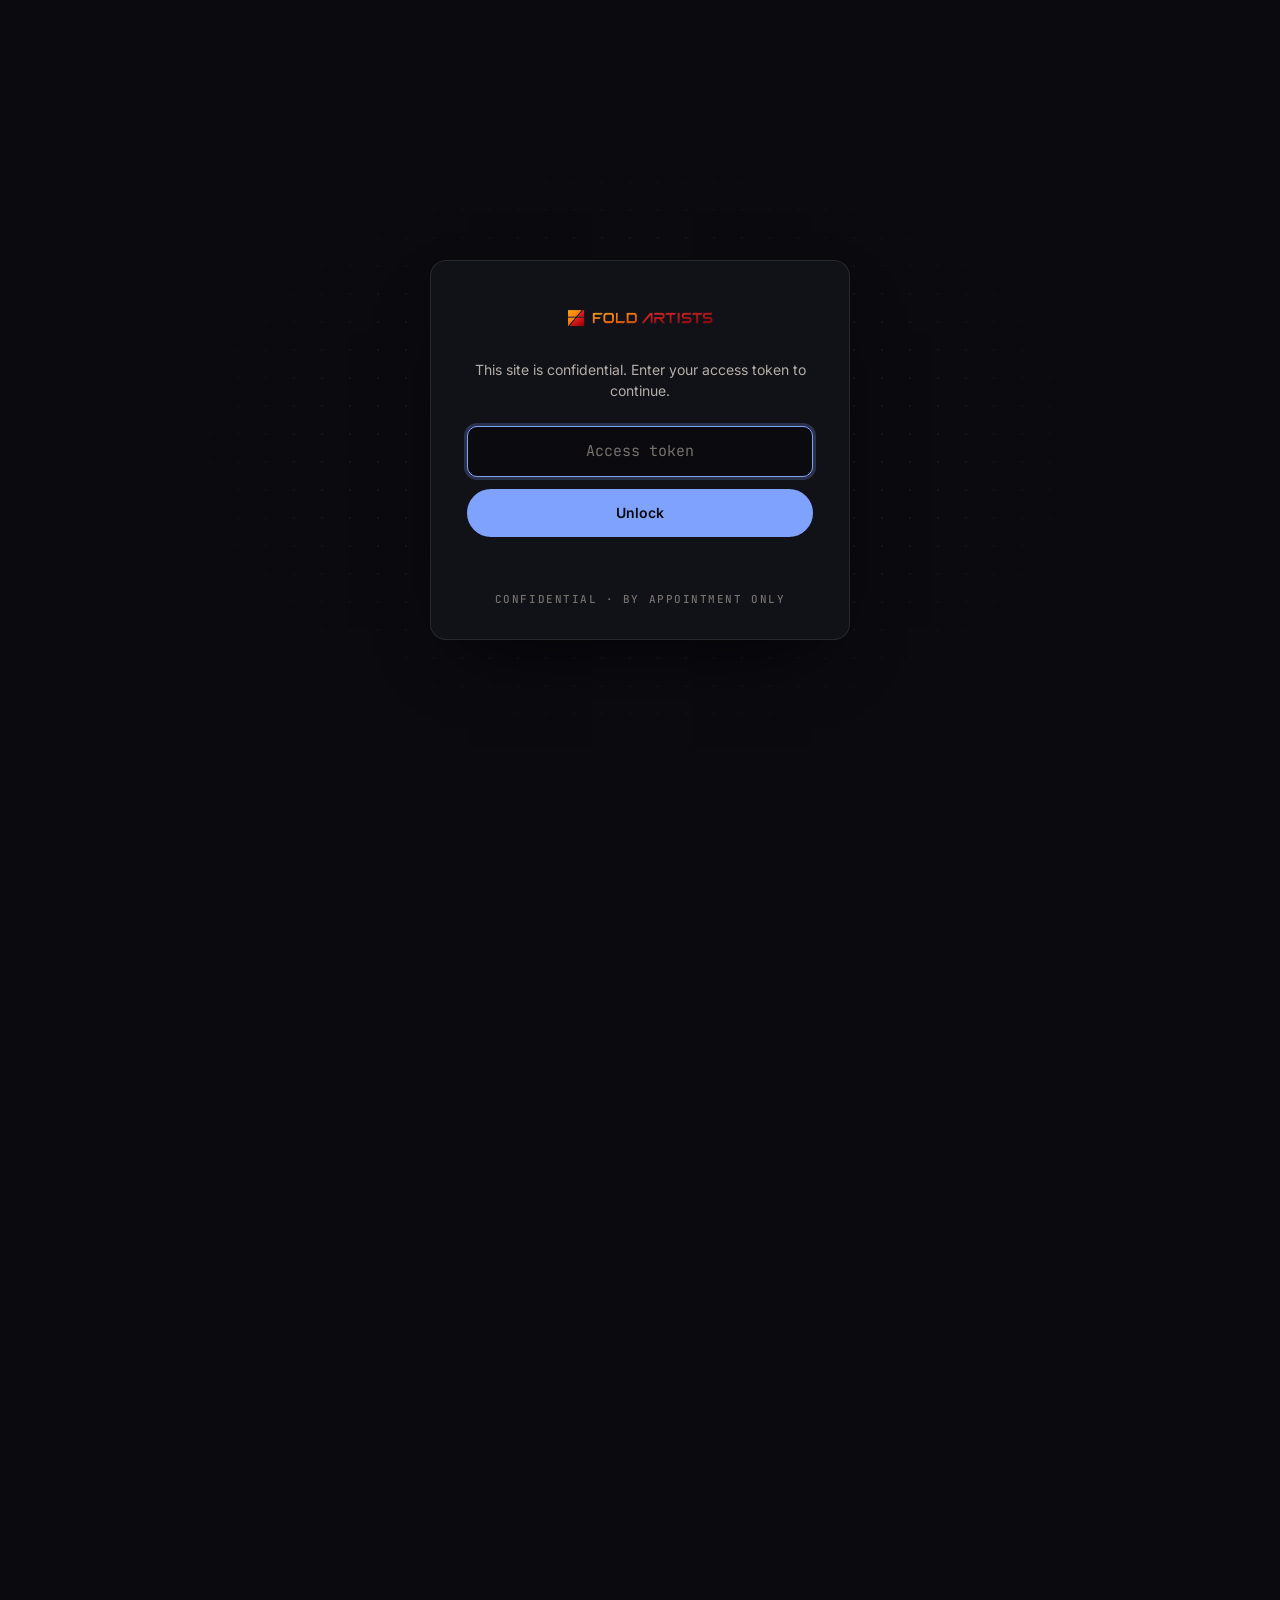
==== applications/index.html @ 5837f7d2 "Site overhaul: five-page site from Eric's Asana brief Home, LUMINA, Applications, People and Contact" ====
<!DOCTYPE html>
<html lang="en">
<head>
    <meta charset="UTF-8">
    <meta name="viewport" content="width=device-width, initial-scale=1.0">
    <title>Applications | AI Music Attribution for Licensing, Rights & Distribution | Fold Artists</title>
    <meta name="description" content="Where training-data influence measurement creates value: AI music licensing, rights management, responsible AI generation, distribution and royalty payments.">
    <meta name="robots" content="noindex, nofollow">
    <link rel="canonical" href="https://foldmgt.com/applications/">
    <meta property="og:type" content="website">
    <meta property="og:site_name" content="Fold Artists">
    <meta property="og:title" content="Applications | AI Music Attribution for Licensing, Rights & Distribution | Fold Artists">
    <meta property="og:description" content="Where training-data influence measurement creates value: AI music licensing, rights management, responsible AI generation, distribution and royalty payments.">
    <meta property="og:url" content="https://foldmgt.com/applications/">
    <meta name="theme-color" content="#0A0A0F">
    <link rel="icon" href="/assets/fold-artists-logo.png" type="image/png">
    <link rel="preconnect" href="https://fonts.googleapis.com">
    <link rel="preconnect" href="https://fonts.gstatic.com" crossorigin>
    <link href="https://fonts.googleapis.com/css2?family=Inter:wght@400;500;600;800&family=JetBrains+Mono:wght@400;500&display=swap" rel="stylesheet">
    <link rel="stylesheet" href="/styles.css">
    <link rel="stylesheet" href="/gate.css">
    <script src="/gate.js"></script>
</head>
<body>
<a class="skip-link" href="#main">Skip to content</a>
<header class="nav">
    <div class="container">
        <a class="nav-logo" href="/" aria-label="Fold Artists home"><img src="/assets/fold-artists-wordmark.png" alt="Fold Artists" width="1000" height="170"></a>
        <button class="nav-toggle" type="button" aria-expanded="false" aria-controls="nav-links" aria-label="Menu"><span></span></button>
        <nav id="nav-links" class="nav-links" aria-label="Primary">
            <a href="/">Home</a><a href="/lumina/">LUMINA™</a><a href="/applications/" aria-current="page">Applications</a><a href="/people/">People</a><a href="/contact/">Contact</a><a class="btn btn-sm" href="/contact/" data-cta="nav-briefing">Request a briefing <svg class="arrow" viewBox="0 0 14 14" aria-hidden="true"><path d="M1 7h11M8 3l4 4-4 4" fill="none" stroke="currentColor" stroke-width="1.6" stroke-linecap="round" stroke-linejoin="round"/></svg></a>
        </nav>
    </div>
</header>
<main id="main">

<section class="hero" aria-labelledby="apps-h1" style="min-height:82svh">
    <div class="ghost" aria-hidden="true">VALUE</div>
    <div class="container hero-grid">
        <p class="meta plane-front reveal">Applications</p>
        <h1 id="apps-h1" class="huge-1 lines plane-back"><span class="line">Where influence</span> <span class="line dim">becomes value.</span></h1>
        <div class="front-cluster plane-front">
            <div class="stack">
                <p class="body reveal d1">Influence measurements are designed to support the people and systems that license, manage, generate and distribute music, from the first licensing conversation to the royalty statement.</p>
                <div class="cta-row reveal d2">
                    <a class="btn" href="/contact/" data-cta="apps-hero-briefing">Request a private briefing <svg class="arrow" viewBox="0 0 14 14" aria-hidden="true"><path d="M1 7h11M8 3l4 4-4 4" fill="none" stroke="currentColor" stroke-width="1.6" stroke-linecap="round" stroke-linejoin="round"/></svg></a>
                    <a class="link-arrow" href="/lumina/" data-cta="apps-hero-lumina">How LUMINA™ works <svg class="arrow" viewBox="0 0 14 14" aria-hidden="true"><path d="M1 7h11M8 3l4 4-4 4" fill="none" stroke="currentColor" stroke-width="1.6" stroke-linecap="round" stroke-linejoin="round"/></svg></a>
                </div>
            </div>
        </div>
    </div>
</section>

<section class="section section-tight" aria-labelledby="apps-areas">
    <div class="container">
        <h2 id="apps-areas" class="sr-only">Application areas</h2>
        <div class="bento">
            <article class="panel wide reveal">
                <span class="index">01 &middot; Licensing</span>
                <h3 class="card-title">Evidence for licensing discussions</h3>
                <p>Provide evidence that can inform licensing discussions, reporting and the development of new royalty compensation arrangements. Commercial terms and royalty allocation rules remain matters for the parties involved.</p>
                <span class="huge-in-panel" aria-hidden="true">01</span>
            </article>
            <article class="panel tall reveal d1">
                <span class="index">02 &middot; Rights management</span>
                <h3 class="card-title">Visibility for repertoire</h3>
                <p>Gain new visibility into how repertoire contributes to generative AI music, across both publishing and master recording rights. Use influence measurements to inform the fair distribution of incoming royalties amongst upstream stakeholders.</p>
                <span class="huge-in-panel" aria-hidden="true">02</span>
            </article>
            <article class="panel reveal d1">
                <span class="index">03 &middot; AI generation</span>
                <h3 class="card-title">Responsible deployment</h3>
                <p>Measure the influence of training works on generated outputs, and build a stronger technical foundation for licensing relationships, rightsholder reporting and responsible commercial deployment.</p>
                <span class="huge-in-panel" aria-hidden="true">03</span>
            </article>
            <article class="panel reveal d2">
                <span class="index">04 &middot; Distribution &amp; payments</span>
                <h3 class="card-title">Connected to existing systems</h3>
                <p>Connect influence calculations with the infrastructure that already manages rights, metadata, distribution and payments.</p>
                <span class="huge-in-panel" aria-hidden="true">04</span>
            </article>
        </div>
    </div>
</section>

<section class="statement" aria-labelledby="apps-statement">
    <div class="container">
        <p class="meta reveal">The principle</p>
        <h2 id="apps-statement" class="huge-2 reveal">Licensing sets the terms. <span class="dim">Measurement informs how they are implemented.</span></h2>
    </div>
</section>

<section class="section alt" aria-labelledby="apps-who">
    <div class="container">
        <div class="section-head">
            <p class="meta reveal">Who we work with</p>
            <h2 id="apps-who" class="huge-2 reveal">One measurement, four conversations.</h2>
        </div>
        <div class="grid-2">
            <article class="panel reveal"><span class="index">AI platform operators</span><h3 class="card-title">Licensees</h3><p>A technical basis for licensing relationships and rightsholder reporting.</p></article>
            <article class="panel reveal d1"><span class="index">Labels &amp; publishers</span><h3 class="card-title">Rightsholders</h3><p>Insight into how catalogues contribute to generated music, to inform negotiations and royalty distribution.</p></article>
            <article class="panel reveal"><span class="index">Digital music distributors</span><h3 class="card-title">Distribution</h3><p>Attribution data that can flow into the systems that already move metadata and payments.</p></article>
            <article class="panel reveal d1"><span class="index">Investors</span><h3 class="card-title">Investment</h3><p>Proprietary, patent-pending technology addressing a question at the centre of licensed AI music.</p></article>
        </div>
    </div>
</section>
<section class="section" aria-labelledby="cta-title">
    <div class="container">
        <div class="cta-panel reveal">
            <div class="cta-inner">
                <h2 id="cta-title" class="huge-2">Let's find the right application.</h2>
                <div class="text">
                    <p class="body">Tell us where you sit in the music or AI value chain and we will tailor a confidential briefing.</p>
                    <div class="cta-row"><a class="btn" href="/contact/" data-cta="apps-footer-briefing">Request a private briefing <svg class="arrow" viewBox="0 0 14 14" aria-hidden="true"><path d="M1 7h11M8 3l4 4-4 4" fill="none" stroke="currentColor" stroke-width="1.6" stroke-linecap="round" stroke-linejoin="round"/></svg></a></div>
                </div>
            </div>
        </div>
    </div>
</section>
</main>
<footer class="footer">
    <div class="container">
        <div class="footer-top">
            <a class="footer-logo" href="/" aria-label="Fold Artists home"><img src="/assets/fold-artists-wordmark.png" alt="Fold Artists" width="1000" height="170"></a>
            <nav class="footer-nav" aria-label="Footer">
                <a href="/">Home</a><a href="/lumina/">LUMINA™</a><a href="/applications/">Applications</a><a href="/people/">People</a><a href="/contact/">Contact</a>
            </nav>
        </div>
        <div class="footer-bottom">
            <span>&copy; <span id="year">2026</span> Fold Artists</span>
            <span>LUMINA™ is proprietary, patent-pending technology</span>
        </div>
    </div>
</footer>
<script src="/script.js" defer></script>
</body>
</html>
---- styles.css ----
/* Fold Artists — site styles. Spec: DESIGN.md (three planes · one signal colour · no middle sizes) */

:root {
  --bg: #0A0A0F;
  --surface: #111118;
  --surface-alt: #15151D;
  --surface-hover: #1A1A24;
  --line: rgba(242, 237, 228, 0.08);
  --line-strong: rgba(242, 237, 228, 0.18);

  --ink: #F2EDE4;
  --ink-2: #B4AFA6;
  --ink-3: #75716B;
  --ink-ghost: rgba(242, 237, 228, 0.055);
  --ink-rgb: 242, 237, 228;
  --bg-rgb: 10, 10, 15;

  --signal: #7FA2FF;
  --signal-hover: #A9C0FF;
  --signal-ink: #0A0A0F;
  --signal-rgb: 127, 162, 255;

  --error: #F08A7A;
  --success: #9BE3C3;

  --font: 'Inter', system-ui, -apple-system, 'Segoe UI', sans-serif;
  --mono: 'JetBrains Mono', ui-monospace, 'SFMono-Regular', monospace;

  --huge-1: clamp(2.9rem, 9vw, 9rem);
  --huge-2: clamp(2.4rem, 6vw, 5.5rem);
  --tiny: 0.9375rem;
  --micro: 0.6875rem;

  --container: 1240px;
  --gutter: clamp(16px, 4vw, 48px);
  --section: clamp(96px, 13vw, 176px);
  --radius: 16px;
  --ease: cubic-bezier(.2, .7, .2, 1);
  --lift: 0 30px 80px -40px rgba(0, 0, 0, .9);
}

*, *::before, *::after { box-sizing: border-box; }
html { -webkit-text-size-adjust: 100%; scroll-behavior: smooth; }
body {
  margin: 0;
  background: var(--bg);
  color: var(--ink-2);
  font: 400 var(--tiny)/1.65 var(--font);
  -webkit-font-smoothing: antialiased;
  -moz-osx-font-smoothing: grayscale;
  overflow-x: hidden;
}
img, svg, canvas { display: block; max-width: 100%; }
h1, h2, h3, p, ul, ol, figure, dl, dd { margin: 0; }
ul, ol { padding: 0; list-style: none; }
button, input, select, textarea { font: inherit; color: inherit; }
::selection { background: rgba(var(--signal-rgb), .35); color: var(--ink); }

.skip-link {
  position: absolute; left: 12px; top: -60px; z-index: 200;
  background: var(--signal); color: var(--signal-ink);
  padding: 10px 16px; border-radius: 8px; font-weight: 600; text-decoration: none;
}
.skip-link:focus { top: 12px; }
.sr-only { position: absolute; width: 1px; height: 1px; padding: 0; margin: -1px; overflow: hidden; clip: rect(0 0 0 0); white-space: nowrap; border: 0; }

.container { width: 100%; max-width: var(--container); margin: 0 auto; padding: 0 var(--gutter); }

/* ---------- Type: huge + tiny, nothing in between ---------- */
.huge-1, .huge-2 {
  color: var(--ink);
  font-weight: 800;
  text-wrap: balance;
  overflow-wrap: break-word;
}
.huge-1 { font-size: var(--huge-1); line-height: .92; letter-spacing: -0.055em; }
.huge-2 { font-size: var(--huge-2); line-height: .95; letter-spacing: -0.045em; }
.huge-1 .dim, .huge-2 .dim { color: var(--ink-3); }

.meta {
  display: inline-flex; align-items: center; gap: 10px;
  font: 500 var(--micro)/1.4 var(--mono);
  letter-spacing: .14em; text-transform: uppercase;
  color: var(--ink-3);
}
.meta::before { content: ""; width: 20px; height: 1px; background: var(--line-strong); }
.meta.no-rule::before { display: none; }

.body { max-width: 34rem; color: var(--ink-2); }
.body + .body { margin-top: 1em; }
.body strong { color: var(--ink); font-weight: 600; }
.card-title { color: var(--ink); font-size: var(--tiny); font-weight: 600; line-height: 1.4; letter-spacing: -0.005em; }

/* ---------- Signal: only for clickable things ---------- */
a { color: var(--signal); text-decoration: underline; text-decoration-thickness: 1px; text-underline-offset: 3px; transition: color .2s; }
a:hover { color: var(--signal-hover); }
:focus-visible { outline: 2px solid var(--signal); outline-offset: 3px; border-radius: 4px; }

.btn {
  display: inline-flex; align-items: center; gap: 10px;
  min-height: 48px; padding: 0 22px;
  border-radius: 999px; border: 0;
  background: var(--signal); color: var(--signal-ink);
  font: 600 0.8125rem/1 var(--font); letter-spacing: .01em;
  text-decoration: none; cursor: pointer;
  transition: background .25s var(--ease);
}
.btn:hover { background: var(--signal-hover); color: var(--signal-ink); }
.btn:active { background: var(--signal); }
.btn[disabled], .btn[aria-disabled="true"] { opacity: .4; pointer-events: none; }
.btn .arrow, .link-arrow .arrow { width: 14px; height: 14px; transition: transform .25s var(--ease); flex: none; }
.btn:hover .arrow, .link-arrow:hover .arrow { transform: translateX(3px); }
.btn-sm { min-height: 40px; padding: 0 16px; font-size: 0.75rem; }

.link-arrow {
  display: inline-flex; align-items: center; gap: 8px; min-height: 44px;
  font-weight: 600; font-size: 0.8125rem; text-decoration: none; letter-spacing: .01em;
}
.link-arrow:hover { text-decoration: underline; }

.cta-row { display: flex; flex-wrap: wrap; align-items: center; gap: 12px 28px; }

.badges { display: flex; flex-wrap: wrap; gap: 8px; }
.badge {
  font: 500 var(--micro)/1 var(--mono); letter-spacing: .08em; text-transform: uppercase;
  color: var(--ink-2); padding: 8px 12px; border-radius: 999px; border: 1px solid var(--line-strong);
  background: rgba(var(--bg-rgb), .6);
}

/* ---------- Nav ---------- */
.nav {
  position: fixed; inset: 0 0 auto 0; z-index: 100; height: 64px;
  transition: background .3s, border-color .3s, backdrop-filter .3s;
  border-bottom: 1px solid transparent;
}
.nav.scrolled { background: rgba(var(--bg-rgb), .85); backdrop-filter: blur(12px); -webkit-backdrop-filter: blur(12px); border-bottom-color: var(--line); }
.nav .container { height: 100%; display: flex; align-items: center; justify-content: space-between; gap: 24px; }
.nav-logo { display: flex; align-items: center; min-height: 44px; }
.nav-logo img { height: 22px; width: auto; }
.nav-links { display: flex; align-items: center; gap: 28px; }
.nav-links a:not(.btn) {
  position: relative; color: var(--ink-2); text-decoration: none;
  font-size: 0.8125rem; font-weight: 500; letter-spacing: .01em; padding: 12px 0;
}
.nav-links a:not(.btn):hover { color: var(--ink); }
.nav-links a[aria-current="page"] { color: var(--ink); }
.nav-links a[aria-current="page"]::after {
  content: ""; position: absolute; left: 50%; bottom: 2px; width: 5px; height: 5px; margin-left: -2.5px;
  border-radius: 50%; background: var(--signal);
}
.nav-toggle {
  display: none; width: 44px; height: 44px; border: 0; background: none; cursor: pointer;
  align-items: center; justify-content: center; color: var(--ink);
}
.nav-toggle span, .nav-toggle span::before, .nav-toggle span::after {
  display: block; width: 20px; height: 1.5px; background: currentColor; position: relative; transition: transform .3s var(--ease), opacity .2s;
}
.nav-toggle span::before, .nav-toggle span::after { content: ""; position: absolute; left: 0; }
.nav-toggle span::before { top: -6px; }
.nav-toggle span::after { top: 6px; }
.nav-open .nav-toggle span { background: transparent; }
.nav-open .nav-toggle span::before { transform: translateY(6px) rotate(45deg); }
.nav-open .nav-toggle span::after { transform: translateY(-6px) rotate(-45deg); }

@media (max-width: 860px) {
  .nav-toggle { display: inline-flex; }
  .nav-links {
    position: fixed; inset: 64px 0 0 0; z-index: 99;
    flex-direction: column; align-items: flex-start; justify-content: flex-start; gap: 0;
    padding: 24px var(--gutter) 40px; background: var(--bg); box-shadow: var(--lift);
    opacity: 0; visibility: hidden; transform: translateY(-8px);
    transition: opacity .3s var(--ease), transform .3s var(--ease), visibility .3s;
  }
  .nav-open .nav-links { opacity: 1; visibility: visible; transform: none; }
  .nav-open .nav { background: var(--bg); }
  .nav-links a:not(.btn) {
    font-size: clamp(2.2rem, 10vw, 3.2rem); font-weight: 800; letter-spacing: -0.045em; line-height: 1.1; padding: 6px 0;
  }
  .nav-links a[aria-current="page"]::after { left: auto; right: -14px; bottom: auto; top: 50%; margin: -2.5px 0 0; }
  .nav-links .btn { margin-top: 28px; }
}

/* ---------- Hero: three planes ---------- */
.hero {
  position: relative; isolation: isolate;
  min-height: 100svh; padding: 120px 0 64px;
  display: flex; align-items: flex-end; overflow: hidden;
}
.hero::before { /* dot grid paper texture */
  content: ""; position: absolute; inset: 0; z-index: -1;
  background-image: radial-gradient(rgba(var(--ink-rgb), .09) 1px, transparent 1.2px);
  background-size: 28px 28px;
  -webkit-mask-image: radial-gradient(ellipse 80% 70% at 60% 45%, #000 20%, transparent 75%);
          mask-image: radial-gradient(ellipse 80% 70% at 60% 45%, #000 20%, transparent 75%);
}
.plane { position: relative; }
.plane-back { z-index: 0; }
.plane-mid { position: absolute; inset: 0; z-index: 1; pointer-events: none; }
.plane-front { z-index: 2; }

.plane-mid canvas, .plane-mid .field-fallback {
  position: absolute; inset: 0; width: 100%; height: 100%; mix-blend-mode: screen;
}
.plane-mid .field-fallback { opacity: .9; }
.js .plane-mid canvas + .field-fallback { display: none; }
.plane-mid canvas[hidden] + .field-fallback { display: block; }

.hero-grid { display: grid; gap: 40px; }
.hero h1 { position: relative; z-index: 0; max-width: 11ch; }
.hero .front-cluster {
  position: relative; z-index: 2;
  display: grid; grid-template-columns: minmax(0, 34rem) auto; align-items: end; justify-content: space-between; gap: 32px 48px;
}
.hero .front-cluster .body { color: var(--ink-2); }
.hero .front-cluster .stack { display: grid; gap: 16px; }
.hero .front-cluster .stack .cta-row { margin-top: 12px; }

/* ghost word (back plane on LUMINA) */
.ghost {
  position: absolute; left: 50%; top: 50%; transform: translate(-50%, -54%);
  z-index: 0; white-space: nowrap; pointer-events: none; user-select: none;
  font-weight: 800; letter-spacing: -0.06em; line-height: .8;
  font-size: clamp(6rem, 27vw, 26rem); color: var(--ink-ghost);
}
.ghost sup { font-size: .18em; vertical-align: top; letter-spacing: 0; position: relative; top: .5em; }

@media (max-width: 760px) {
  .hero { padding-top: 104px; align-items: flex-end; }
  .hero .front-cluster { grid-template-columns: 1fr; }
}

/* ---------- Sections ---------- */
.section { padding: var(--section) 0; position: relative; }
.section-tight { padding-top: 0; }
.section.alt { background: var(--surface-alt); }
.section-head { display: grid; gap: 28px; margin-bottom: clamp(48px, 7vw, 96px); }
.split { display: grid; grid-template-columns: minmax(0, 1.25fr) minmax(0, 1fr); gap: 48px clamp(48px, 8vw, 120px); align-items: end; }
.split .text { display: grid; gap: 20px; align-content: end; }
@media (max-width: 900px) { .split { grid-template-columns: 1fr; align-items: start; } }

/* Statement: the site-wide question, huge, bleeding */
.statement { padding: clamp(120px, 16vw, 220px) 0; position: relative; overflow: hidden; }
.statement .huge-2 { font-size: clamp(2.6rem, 7.4vw, 7.25rem); max-width: 15ch; }
.statement .meta { margin-bottom: 32px; }
.statement-foot { margin-top: 48px; display: flex; flex-wrap: wrap; justify-content: space-between; gap: 24px; align-items: end; }

/* ---------- Panels / bento ---------- */
.panel {
  position: relative; overflow: hidden; isolation: isolate;
  background: var(--surface); border: 1px solid var(--line); border-radius: var(--radius);
  padding: clamp(24px, 3vw, 36px);
  transition: border-color .3s var(--ease), background .3s var(--ease);
}
.panel::before {
  content: ""; position: absolute; inset: 0; z-index: -1; opacity: 0; transition: opacity .35s;
  background: radial-gradient(380px circle at var(--mx, 50%) var(--my, 50%), rgba(var(--ink-rgb), .05), transparent 60%);
}
.panel:hover { border-color: var(--line-strong); background: var(--surface-hover); }
.panel:hover::before { opacity: 1; }
.panel .index { font: 500 var(--micro)/1 var(--mono); letter-spacing: .14em; color: var(--ink-3); }
.panel .card-title { margin: 56px 0 12px; }
.panel p { color: var(--ink-2); }

.grid-3 { display: grid; grid-template-columns: repeat(3, minmax(0, 1fr)); gap: 16px; }
.grid-2 { display: grid; grid-template-columns: repeat(2, minmax(0, 1fr)); gap: 16px; }
.bento { display: grid; grid-template-columns: repeat(3, minmax(0, 1fr)); gap: 16px; }
.bento .wide { grid-column: span 2; }
.bento .tall { grid-row: span 2; }
.panel .huge-in-panel { /* a panel's "one huge thing" */
  font-weight: 800; letter-spacing: -0.05em; line-height: .9; color: var(--ink-ghost);
  font-size: clamp(4rem, 9vw, 8rem); position: absolute; right: -0.04em; bottom: -0.12em; z-index: -1; pointer-events: none;
}
@media (max-width: 960px) {
  .grid-3, .bento { grid-template-columns: 1fr 1fr; }
  .bento .wide { grid-column: span 2; }
}
@media (max-width: 760px) {
  .grid-3, .grid-2, .bento { grid-template-columns: 1fr; }
  .bento .wide { grid-column: auto; }
  .bento .tall { grid-row: auto; }
}

/* Contrast pair (resemblance vs influence) */
.contrast { display: grid; grid-template-columns: 1fr 1fr; border: 1px solid var(--line); border-radius: var(--radius); overflow: hidden; }
.contrast > div { padding: clamp(28px, 4vw, 48px); display: grid; gap: 14px; align-content: start; }
.contrast > div + div { border-left: 1px solid var(--line); background: var(--surface); }
.contrast .word { font-weight: 800; letter-spacing: -0.05em; line-height: .9; font-size: clamp(2.6rem, 5.5vw, 5rem); color: var(--ink); }
.contrast > div:first-child .word { color: var(--ink-3); }
@media (max-width: 760px) {
  .contrast { grid-template-columns: 1fr; }
  .contrast > div + div { border-left: 0; border-top: 1px solid var(--line); }
}

/* Visualization frame (LUMINA) */
.viz {
  position: relative; isolation: isolate; overflow: hidden;
  border: 1px solid var(--line); border-radius: var(--radius); background: var(--surface);
  aspect-ratio: 16 / 7; min-height: 320px;
}
.viz .plane-mid { position: absolute; inset: 0; }
.viz-labels {
  position: absolute; inset: auto 0 0 0; z-index: 2; display: flex; justify-content: space-between; gap: 16px;
  padding: 20px clamp(20px, 3vw, 32px);
  font: 500 var(--micro)/1.4 var(--mono); letter-spacing: .14em; text-transform: uppercase; color: var(--ink-3);
}
@media (max-width: 760px) { .viz { aspect-ratio: 4 / 5; } }

/* Final CTA panel with signal border beam (the one clickable panel) */
.cta-panel {
  position: relative; isolation: isolate; border-radius: calc(var(--radius) + 8px);
  padding: clamp(40px, 7vw, 96px); background: var(--surface); overflow: hidden;
}
.cta-panel::before { /* beam */
  content: ""; position: absolute; inset: 0; z-index: -2; border-radius: inherit; padding: 1px;
  background: conic-gradient(from var(--beam, 0deg), transparent 0 70%, rgba(var(--signal-rgb), .9) 82%, transparent 92%);
  -webkit-mask: linear-gradient(#000 0 0) content-box, linear-gradient(#000 0 0);
  -webkit-mask-composite: xor; mask-composite: exclude;
  animation: beam 7s linear infinite;
}
.cta-panel::after { content: ""; position: absolute; inset: 1px; z-index: -1; border-radius: inherit; background: var(--surface); box-shadow: inset 0 0 0 1px var(--line); }
@property --beam { syntax: '<angle>'; initial-value: 0deg; inherits: false; }
@keyframes beam { to { --beam: 360deg; } }
.cta-panel .huge-2 { max-width: 12ch; }
.cta-panel .cta-inner { display: grid; grid-template-columns: minmax(0, 1.3fr) minmax(0, 1fr); gap: 40px; align-items: end; }
.cta-panel .cta-inner .text { display: grid; gap: 24px; }
@media (max-width: 860px) { .cta-panel .cta-inner { grid-template-columns: 1fr; } }

/* ---------- People ---------- */
.people-group + .people-group { margin-top: clamp(80px, 10vw, 140px); }
.people-grid { display: grid; grid-template-columns: repeat(4, minmax(0, 1fr)); gap: 16px; }
@media (max-width: 1100px) { .people-grid { grid-template-columns: repeat(3, minmax(0, 1fr)); } }
@media (max-width: 860px) { .people-grid { grid-template-columns: repeat(2, minmax(0, 1fr)); } }
@media (max-width: 520px) { .people-grid { grid-template-columns: 1fr; } }
.person { padding: 0; display: flex; flex-direction: column; }
.person .portrait {
  position: relative; aspect-ratio: 1 / 1; background: var(--surface-alt); overflow: hidden; border-bottom: 1px solid var(--line);
}
.person .portrait img { width: 100%; height: 100%; object-fit: cover; filter: grayscale(1) contrast(1.05); transition: filter .5s var(--ease); }
.person:hover .portrait img, .person:focus-within .portrait img { filter: none; }
.person .monogram {
  position: absolute; inset: 0; display: flex; align-items: flex-end; justify-content: flex-start;
  padding: 0 0 0 14px; font-weight: 800; letter-spacing: -0.07em; line-height: .78;
  font-size: clamp(6rem, 13vw, 9.5rem); color: var(--ink-ghost); user-select: none;
}
.person .person-body { padding: 20px 22px 22px; display: grid; gap: 6px; flex: 1; align-content: start; }
.person .role { font: 500 var(--micro)/1.5 var(--mono); letter-spacing: .1em; text-transform: uppercase; color: var(--ink-3); }
.person .summary { color: var(--ink-2); font-size: 0.875rem; margin-top: 8px; }
.person details { margin-top: 10px; }
.person summary {
  cursor: pointer; list-style: none; color: var(--signal); font-weight: 600; font-size: 0.8125rem;
  min-height: 44px; display: inline-flex; align-items: center; gap: 8px;
}
.person summary::-webkit-details-marker { display: none; }
.person summary:hover { color: var(--signal-hover); }
.person summary .plus { width: 10px; height: 10px; position: relative; }
.person summary .plus::before, .person summary .plus::after { content: ""; position: absolute; inset: 4.25px 0; height: 1.5px; background: currentColor; transition: transform .25s var(--ease); }
.person summary .plus::after { transform: rotate(90deg); }
.person details[open] summary .plus::after { transform: rotate(0); }
.person details p { font-size: 0.875rem; color: var(--ink-2); margin-top: 10px; }

/* ---------- Contact form ---------- */
.form { display: grid; gap: 20px; }
.form .row { display: grid; grid-template-columns: 1fr 1fr; gap: 20px; }
@media (max-width: 640px) { .form .row { grid-template-columns: 1fr; } }
.field { display: grid; gap: 8px; }
.field label, .field legend { font: 500 var(--micro)/1.4 var(--mono); letter-spacing: .14em; text-transform: uppercase; color: var(--ink-3); padding: 0; }
.field input, .field textarea {
  width: 100%; min-height: 48px; padding: 12px 14px;
  background: var(--surface); color: var(--ink); border: 1px solid var(--line); border-radius: 10px;
  font-size: 0.9375rem; transition: border-color .2s, box-shadow .2s;
}
.field textarea { min-height: 140px; resize: vertical; line-height: 1.6; }
.field input::placeholder, .field textarea::placeholder { color: var(--ink-3); }
.field input:hover, .field textarea:hover { border-color: var(--line-strong); }
.field input:focus, .field textarea:focus { outline: none; border-color: var(--signal); box-shadow: 0 0 0 3px rgba(var(--signal-rgb), .22); }
.field[data-invalid] input, .field[data-invalid] textarea { border-color: var(--error); }
.field .err { color: var(--error); font-size: 0.8125rem; min-height: 0; }
fieldset.field { border: 0; margin: 0; padding: 0; min-width: 0; }
.chips { display: flex; flex-wrap: wrap; gap: 8px; margin-top: 2px; }
.chip { position: relative; }
.chip input { position: absolute; opacity: 0; inset: 0; margin: 0; cursor: pointer; }
.chip span {
  display: inline-flex; align-items: center; min-height: 44px; padding: 0 16px; border-radius: 999px;
  border: 1px solid var(--line-strong); color: var(--ink-2); font-size: 0.8125rem; font-weight: 500; cursor: pointer;
  transition: border-color .2s, color .2s, background .2s;
}
.chip input:hover + span { border-color: var(--signal); color: var(--ink); }
.chip input:checked + span { background: var(--signal); border-color: var(--signal); color: var(--signal-ink); }
.chip input:focus-visible + span { outline: 2px solid var(--signal); outline-offset: 3px; }
.form-note { font-size: 0.8125rem; color: var(--ink-3); }
.form-status { font-size: 0.875rem; color: var(--success); min-height: 1.4em; }

.contact-aside { display: grid; gap: 28px; align-content: start; }
.contact-aside dl { display: grid; gap: 18px; }
.contact-aside dt { font: 500 var(--micro)/1.4 var(--mono); letter-spacing: .14em; text-transform: uppercase; color: var(--ink-3); }
.contact-aside dd { color: var(--ink-2); margin-top: 4px; }

/* ---------- Footer ---------- */
.footer { border-top: 1px solid var(--line); padding: 64px 0 40px; }
.footer-top { display: flex; flex-wrap: wrap; justify-content: space-between; gap: 32px; align-items: flex-start; }
.footer-logo img { height: 20px; width: auto; }
.footer-nav { display: flex; flex-wrap: wrap; gap: 8px 28px; }
.footer-nav a { color: var(--ink-2); text-decoration: none; font-size: 0.8125rem; min-height: 44px; display: inline-flex; align-items: center; }
.footer-nav a:hover { color: var(--ink); text-decoration: underline; }
.footer-bottom { margin-top: 48px; display: flex; flex-wrap: wrap; justify-content: space-between; gap: 16px; font: 500 var(--micro)/1.6 var(--mono); letter-spacing: .1em; text-transform: uppercase; color: var(--ink-3); }

/* ---------- Motion ---------- */
.js .reveal { opacity: 0; transform: translateY(16px); transition: opacity .8s var(--ease), transform .8s var(--ease); }
.js .reveal.in { opacity: 1; transform: none; }
.js .reveal.d1 { transition-delay: .08s; }
.js .reveal.d2 { transition-delay: .16s; }
.js .reveal.d3 { transition-delay: .24s; }

.js .lines .line { display: block; clip-path: inset(0 0 105% 0); transform: translateY(.18em); }
.js .lines.in .line { animation: line-in .9s var(--ease) forwards; }
.js .lines.in .line:nth-child(2) { animation-delay: .09s; }
.js .lines.in .line:nth-child(3) { animation-delay: .18s; }
.js .lines.in .line:nth-child(4) { animation-delay: .27s; }
@keyframes line-in { to { clip-path: inset(-10% 0 -20% 0); transform: none; } }

@media (prefers-reduced-motion: reduce) {
  html { scroll-behavior: auto; }
  *, *::before, *::after { animation-duration: .001ms !important; animation-iteration-count: 1 !important; transition-duration: .001ms !important; }
  .js .reveal { opacity: 1; transform: none; }
  .js .lines .line { clip-path: none; transform: none; }
}

[data-cols] { align-items: start; }
@media (max-width: 860px) { [data-cols] { grid-template-columns: 1fr !important; } }
---- gate.css ----
/* Fold Artists access gate — matches site tokens in styles.css */
#fold-gate {
    position: fixed;
    inset: 0;
    z-index: 99999;
    background: #0A0A0F;
    display: flex;
    align-items: center;
    justify-content: center;
    padding: 20px;
    transition: opacity 0.5s ease, visibility 0.5s ease;
}
#fold-gate.unlocked { opacity: 0; visibility: hidden; pointer-events: none; }

#fold-gate-bg {
    position: absolute;
    inset: 0;
    pointer-events: none;
    background-image: radial-gradient(rgba(242, 237, 228, 0.09) 1px, transparent 1.2px);
    background-size: 28px 28px;
    -webkit-mask-image: radial-gradient(ellipse 60% 55% at 50% 50%, #000 10%, transparent 70%);
            mask-image: radial-gradient(ellipse 60% 55% at 50% 50%, #000 10%, transparent 70%);
}

#fold-gate-card {
    position: relative;
    max-width: 420px;
    width: 100%;
    background: #111118;
    border: 1px solid rgba(242, 237, 228, 0.1);
    border-radius: 16px;
    padding: 44px 36px 32px;
    box-shadow: 0 30px 80px -40px rgba(0, 0, 0, 0.9);
    text-align: center;
    font-family: 'Inter', system-ui, sans-serif;
}
#fold-gate-logo { width: auto; height: 26px; max-width: 220px; margin: 0 auto 28px; display: block; }
#fold-gate-sub { font-size: 0.875rem; color: #B4AFA6; margin: 0 0 24px; line-height: 1.55; }
#fold-gate-form { display: flex; flex-direction: column; gap: 12px; }

#fold-gate-input {
    width: 100%;
    min-height: 48px;
    padding: 12px 16px;
    font-size: 0.9375rem;
    font-family: 'JetBrains Mono', monospace;
    background: #0A0A0F;
    border: 1px solid rgba(242, 237, 228, 0.12);
    border-radius: 10px;
    color: #F2EDE4;
    outline: none;
    transition: border-color 0.2s, box-shadow 0.2s;
    text-align: center;
}
#fold-gate-input::placeholder { color: #75716B; }
#fold-gate-input:focus { border-color: #7FA2FF; box-shadow: 0 0 0 3px rgba(127, 162, 255, 0.22); }
#fold-gate-input.error { border-color: #F08A7A; box-shadow: 0 0 0 3px rgba(240, 138, 122, 0.18); animation: gate-shake 0.4s ease; }
@keyframes gate-shake { 0%, 100% { transform: translateX(0); } 25% { transform: translateX(-6px); } 75% { transform: translateX(6px); } }

#fold-gate-submit {
    width: 100%;
    min-height: 48px;
    padding: 12px 16px;
    font-size: 0.875rem;
    font-weight: 600;
    font-family: 'Inter', sans-serif;
    background: #7FA2FF;
    color: #0A0A0F;
    border: none;
    border-radius: 999px;
    cursor: pointer;
    transition: background 0.2s;
}
#fold-gate-submit:hover { background: #A9C0FF; }
#fold-gate-submit:focus-visible { outline: 2px solid #7FA2FF; outline-offset: 3px; }

#fold-gate-error { font-size: 0.8rem; color: #F08A7A; min-height: 1.2em; margin-top: 4px; font-weight: 500; }
#fold-gate-footer {
    margin-top: 24px;
    font: 500 0.6875rem/1.4 'JetBrains Mono', monospace;
    color: #75716B;
    text-transform: uppercase;
    letter-spacing: 0.14em;
}

body.fold-gated { overflow: hidden; }
body.fold-gated main, body.fold-gated .nav, body.fold-gated .footer { visibility: hidden; }
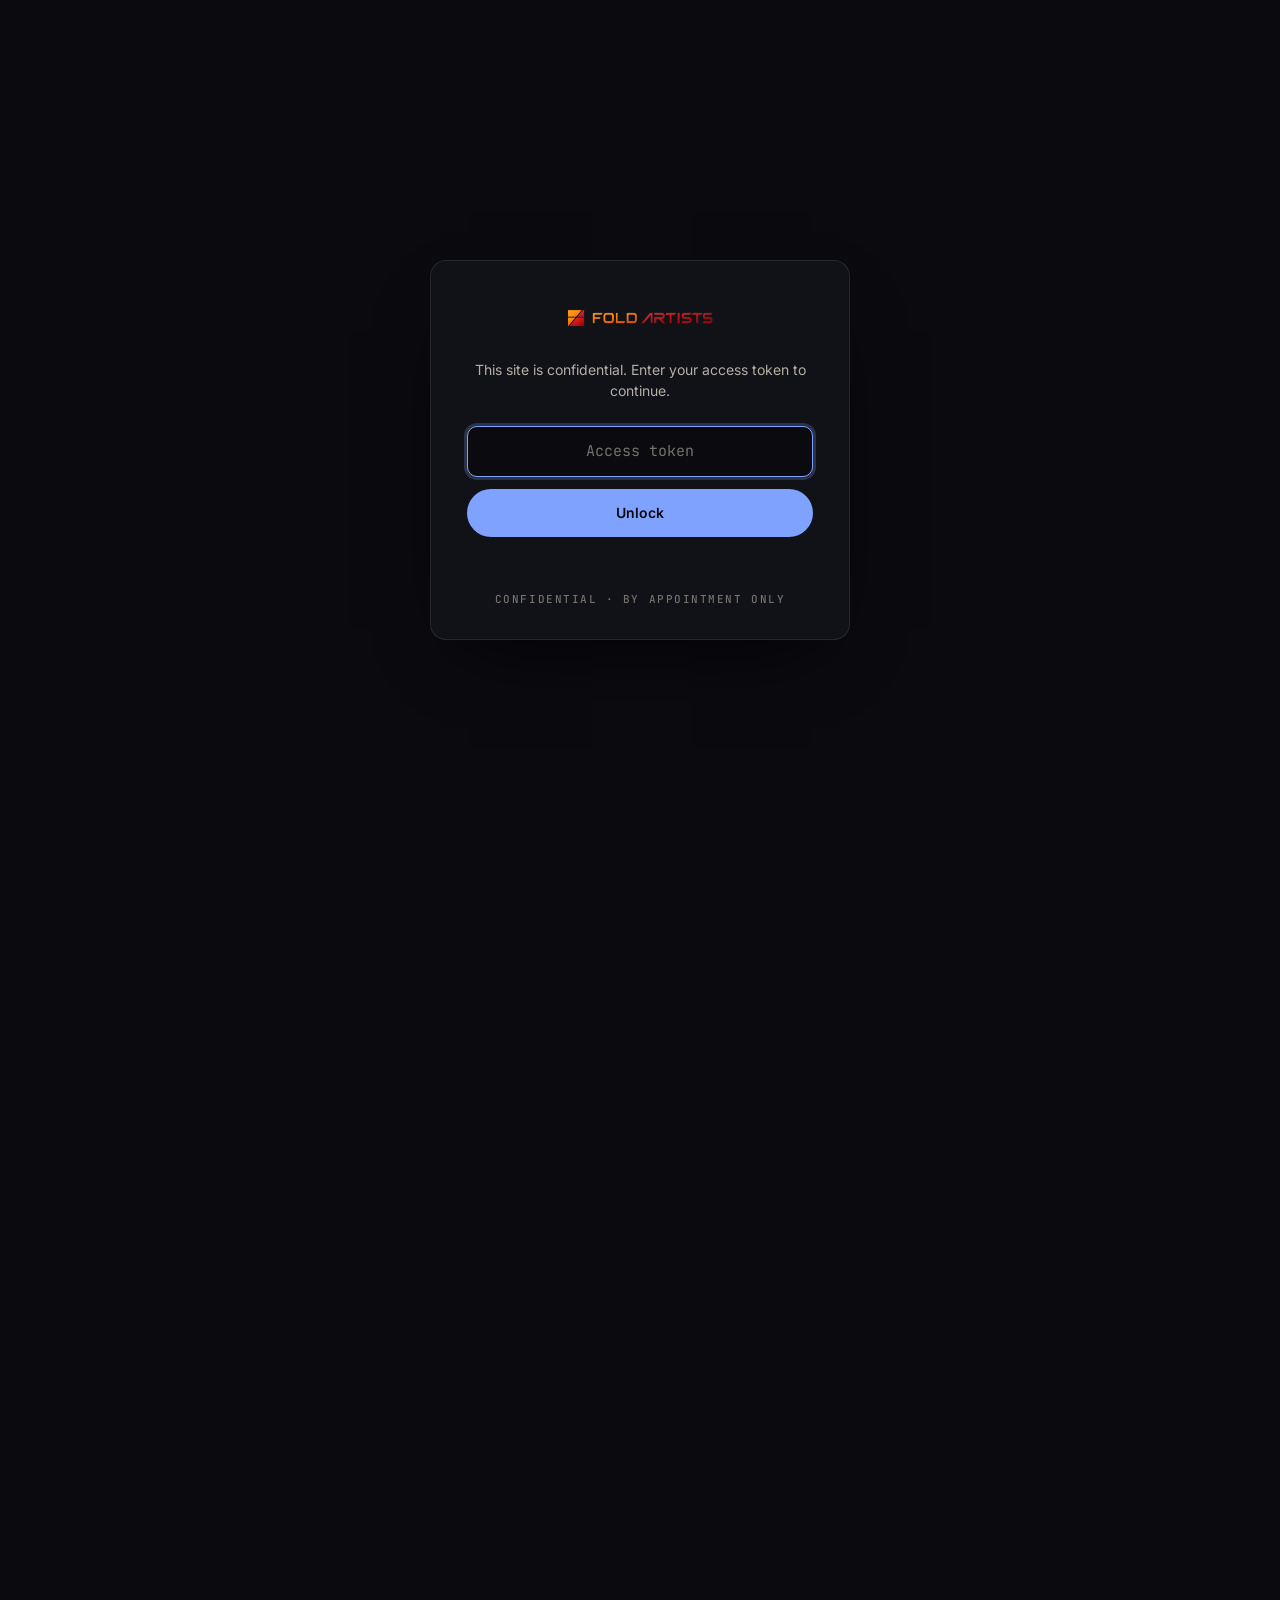
==== commit 7d2ef4e3: "antiwebslop pass: remove AI-template tells Ran cesaroeduardo/antiwebslop slop-lint (42 hits, 1 error" ====
--- a/applications/index.html
+++ b/applications/index.html
@@ -37,7 +37,6 @@
 <section class="hero" aria-labelledby="apps-h1" style="min-height:82svh">
     <div class="ghost" aria-hidden="true">VALUE</div>
     <div class="container hero-grid">
-        <p class="meta plane-front reveal">Applications</p>
         <h1 id="apps-h1" class="huge-1 lines plane-back"><span class="line">Where influence</span> <span class="line dim">becomes value.</span></h1>
         <div class="front-cluster plane-front">
             <div class="stack">
@@ -56,28 +55,20 @@
         <h2 id="apps-areas" class="sr-only">Application areas</h2>
         <div class="bento">
             <article class="panel wide reveal">
-                <span class="index">01 &middot; Licensing</span>
                 <h3 class="card-title">Evidence for licensing discussions</h3>
                 <p>Provide evidence that can inform licensing discussions, reporting and the development of new royalty compensation arrangements. Commercial terms and royalty allocation rules remain matters for the parties involved.</p>
-                <span class="huge-in-panel" aria-hidden="true">01</span>
             </article>
             <article class="panel tall reveal d1">
-                <span class="index">02 &middot; Rights management</span>
                 <h3 class="card-title">Visibility for repertoire</h3>
                 <p>Gain new visibility into how repertoire contributes to generative AI music, across both publishing and master recording rights. Use influence measurements to inform the fair distribution of incoming royalties amongst upstream stakeholders.</p>
-                <span class="huge-in-panel" aria-hidden="true">02</span>
             </article>
             <article class="panel reveal d1">
-                <span class="index">03 &middot; AI generation</span>
                 <h3 class="card-title">Responsible deployment</h3>
                 <p>Measure the influence of training works on generated outputs, and build a stronger technical foundation for licensing relationships, rightsholder reporting and responsible commercial deployment.</p>
-                <span class="huge-in-panel" aria-hidden="true">03</span>
             </article>
             <article class="panel reveal d2">
-                <span class="index">04 &middot; Distribution &amp; payments</span>
                 <h3 class="card-title">Connected to existing systems</h3>
                 <p>Connect influence calculations with the infrastructure that already manages rights, metadata, distribution and payments.</p>
-                <span class="huge-in-panel" aria-hidden="true">04</span>
             </article>
         </div>
     </div>
@@ -85,7 +76,6 @@
 
 <section class="statement" aria-labelledby="apps-statement">
     <div class="container">
-        <p class="meta reveal">The principle</p>
         <h2 id="apps-statement" class="huge-2 reveal">Licensing sets the terms. <span class="dim">Measurement informs how they are implemented.</span></h2>
     </div>
 </section>
@@ -93,14 +83,13 @@
 <section class="section alt" aria-labelledby="apps-who">
     <div class="container">
         <div class="section-head">
-            <p class="meta reveal">Who we work with</p>
-            <h2 id="apps-who" class="huge-2 reveal">One measurement, four conversations.</h2>
+            <h2 id="apps-who" class="huge-2 reveal">Who we work with.</h2>
         </div>
-        <div class="grid-2">
-            <article class="panel reveal"><span class="index">AI platform operators</span><h3 class="card-title">Licensees</h3><p>A technical basis for licensing relationships and rightsholder reporting.</p></article>
-            <article class="panel reveal d1"><span class="index">Labels &amp; publishers</span><h3 class="card-title">Rightsholders</h3><p>Insight into how catalogues contribute to generated music, to inform negotiations and royalty distribution.</p></article>
-            <article class="panel reveal"><span class="index">Digital music distributors</span><h3 class="card-title">Distribution</h3><p>Attribution data that can flow into the systems that already move metadata and payments.</p></article>
-            <article class="panel reveal d1"><span class="index">Investors</span><h3 class="card-title">Investment</h3><p>Proprietary, patent-pending technology addressing a question at the centre of licensed AI music.</p></article>
+        <div class="rows">
+            <article class="panel reveal"><h3 class="card-title">AI platform operators</h3><p>A technical basis for licensing relationships and rightsholder reporting.</p></article>
+            <article class="panel reveal d1"><h3 class="card-title">Labels &amp; publishers</h3><p>Insight into how catalogues contribute to generated music, to inform negotiations and royalty distribution.</p></article>
+            <article class="panel reveal"><h3 class="card-title">Digital music distributors</h3><p>Attribution data that can flow into the systems that already move metadata and payments.</p></article>
+            <article class="panel reveal d1"><h3 class="card-title">Investors</h3><p>Proprietary, patent-pending technology addressing a question at the centre of licensed AI music.</p></article>
         </div>
     </div>
 </section>
--- a/styles.css
+++ b/styles.css
@@ -26,8 +26,8 @@
   --font: 'Inter', system-ui, -apple-system, 'Segoe UI', sans-serif;
   --mono: 'JetBrains Mono', ui-monospace, 'SFMono-Regular', monospace;
 
-  --huge-1: clamp(2.9rem, 9vw, 9rem);
-  --huge-2: clamp(2.4rem, 6vw, 5.5rem);
+  --huge-1: clamp(2.75rem, 7vw, 6rem);
+  --huge-2: clamp(2.25rem, 4.8vw, 4.5rem);
   --tiny: 0.9375rem;
   --micro: 0.6875rem;
 
@@ -73,8 +73,10 @@
   text-wrap: balance;
   overflow-wrap: break-word;
 }
-.huge-1 { font-size: var(--huge-1); line-height: .92; letter-spacing: -0.055em; }
-.huge-2 { font-size: var(--huge-2); line-height: .95; letter-spacing: -0.045em; }
+.huge-1 { font-size: var(--huge-1); line-height: .95; letter-spacing: -0.04em; }
+.huge-2 { font-size: var(--huge-2); line-height: .98; letter-spacing: -0.035em; }
+.huge-1, .huge-2 { text-wrap: balance; }
+.body { text-wrap: pretty; }
 .huge-1 .dim, .huge-2 .dim { color: var(--ink-3); }
 
 .meta {
@@ -133,7 +135,7 @@
   transition: background .3s, border-color .3s, backdrop-filter .3s;
   border-bottom: 1px solid transparent;
 }
-.nav.scrolled { background: rgba(var(--bg-rgb), .85); backdrop-filter: blur(12px); -webkit-backdrop-filter: blur(12px); border-bottom-color: var(--line); }
+.nav.scrolled { background: var(--bg); border-bottom-color: var(--line); }
 .nav .container { height: 100%; display: flex; align-items: center; justify-content: space-between; gap: 24px; }
 .nav-logo { display: flex; align-items: center; min-height: 44px; }
 .nav-logo img { height: 22px; width: auto; }
@@ -174,7 +176,7 @@
   .nav-open .nav-links { opacity: 1; visibility: visible; transform: none; }
   .nav-open .nav { background: var(--bg); }
   .nav-links a:not(.btn) {
-    font-size: clamp(2.2rem, 10vw, 3.2rem); font-weight: 800; letter-spacing: -0.045em; line-height: 1.1; padding: 6px 0;
+    font-size: clamp(2.2rem, 10vw, 3.2rem); font-weight: 800; letter-spacing: -0.035em; line-height: 1.1; padding: 6px 0;
   }
   .nav-links a[aria-current="page"]::after { left: auto; right: -14px; bottom: auto; top: 50%; margin: -2.5px 0 0; }
   .nav-links .btn { margin-top: 28px; }
@@ -186,13 +188,6 @@
   min-height: 100svh; padding: 120px 0 64px;
   display: flex; align-items: flex-end; overflow: hidden;
 }
-.hero::before { /* dot grid paper texture */
-  content: ""; position: absolute; inset: 0; z-index: -1;
-  background-image: radial-gradient(rgba(var(--ink-rgb), .09) 1px, transparent 1.2px);
-  background-size: 28px 28px;
-  -webkit-mask-image: radial-gradient(ellipse 80% 70% at 60% 45%, #000 20%, transparent 75%);
-          mask-image: radial-gradient(ellipse 80% 70% at 60% 45%, #000 20%, transparent 75%);
-}
 .plane { position: relative; }
 .plane-back { z-index: 0; }
 .plane-mid { position: absolute; inset: 0; z-index: 1; pointer-events: none; }
@@ -206,7 +201,7 @@
 .plane-mid canvas[hidden] + .field-fallback { display: block; }
 
 .hero-grid { display: grid; gap: 40px; }
-.hero h1 { position: relative; z-index: 0; max-width: 11ch; }
+.hero h1 { position: relative; z-index: 0; max-width: 15ch; }
 .hero .front-cluster {
   position: relative; z-index: 2;
   display: grid; grid-template-columns: minmax(0, 34rem) auto; align-items: end; justify-content: space-between; gap: 32px 48px;
@@ -219,7 +214,7 @@
 .ghost {
   position: absolute; left: 50%; top: 50%; transform: translate(-50%, -54%);
   z-index: 0; white-space: nowrap; pointer-events: none; user-select: none;
-  font-weight: 800; letter-spacing: -0.06em; line-height: .8;
+  font-weight: 800; letter-spacing: -0.04em; line-height: .8;
   font-size: clamp(6rem, 27vw, 26rem); color: var(--ink-ghost);
 }
 .ghost sup { font-size: .18em; vertical-align: top; letter-spacing: 0; position: relative; top: .5em; }
@@ -240,7 +235,7 @@
 
 /* Statement: the site-wide question, huge, bleeding */
 .statement { padding: clamp(120px, 16vw, 220px) 0; position: relative; overflow: hidden; }
-.statement .huge-2 { font-size: clamp(2.6rem, 7.4vw, 7.25rem); max-width: 15ch; }
+.statement .huge-2 { font-size: clamp(2.5rem, 6vw, 5.75rem); max-width: 16ch; }
 .statement .meta { margin-bottom: 32px; }
 .statement-foot { margin-top: 48px; display: flex; flex-wrap: wrap; justify-content: space-between; gap: 24px; align-items: end; }
 
@@ -251,31 +246,21 @@
   padding: clamp(24px, 3vw, 36px);
   transition: border-color .3s var(--ease), background .3s var(--ease);
 }
-.panel::before {
-  content: ""; position: absolute; inset: 0; z-index: -1; opacity: 0; transition: opacity .35s;
-  background: radial-gradient(380px circle at var(--mx, 50%) var(--my, 50%), rgba(var(--ink-rgb), .05), transparent 60%);
-}
 .panel:hover { border-color: var(--line-strong); background: var(--surface-hover); }
-.panel:hover::before { opacity: 1; }
 .panel .index { font: 500 var(--micro)/1 var(--mono); letter-spacing: .14em; color: var(--ink-3); }
-.panel .card-title { margin: 56px 0 12px; }
+.panel .card-title { margin: 0 0 12px; }
 .panel p { color: var(--ink-2); }
 
-.grid-3 { display: grid; grid-template-columns: repeat(3, minmax(0, 1fr)); gap: 16px; }
-.grid-2 { display: grid; grid-template-columns: repeat(2, minmax(0, 1fr)); gap: 16px; }
+/* slop-lint-disable-next-line three-col-grid: uneven bento (one wide, one tall), not three equal cards */
 .bento { display: grid; grid-template-columns: repeat(3, minmax(0, 1fr)); gap: 16px; }
 .bento .wide { grid-column: span 2; }
 .bento .tall { grid-row: span 2; }
-.panel .huge-in-panel { /* a panel's "one huge thing" */
-  font-weight: 800; letter-spacing: -0.05em; line-height: .9; color: var(--ink-ghost);
-  font-size: clamp(4rem, 9vw, 8rem); position: absolute; right: -0.04em; bottom: -0.12em; z-index: -1; pointer-events: none;
-}
 @media (max-width: 960px) {
-  .grid-3, .bento { grid-template-columns: 1fr 1fr; }
+  .bento { grid-template-columns: 1fr 1fr; }
   .bento .wide { grid-column: span 2; }
 }
 @media (max-width: 760px) {
-  .grid-3, .grid-2, .bento { grid-template-columns: 1fr; }
+  .bento { grid-template-columns: 1fr; }
   .bento .wide { grid-column: auto; }
   .bento .tall { grid-row: auto; }
 }
@@ -284,7 +269,7 @@
 .contrast { display: grid; grid-template-columns: 1fr 1fr; border: 1px solid var(--line); border-radius: var(--radius); overflow: hidden; }
 .contrast > div { padding: clamp(28px, 4vw, 48px); display: grid; gap: 14px; align-content: start; }
 .contrast > div + div { border-left: 1px solid var(--line); background: var(--surface); }
-.contrast .word { font-weight: 800; letter-spacing: -0.05em; line-height: .9; font-size: clamp(2.6rem, 5.5vw, 5rem); color: var(--ink); }
+.contrast .word { font-weight: 800; letter-spacing: -0.035em; line-height: .9; font-size: clamp(2.6rem, 5.5vw, 5rem); color: var(--ink); }
 .contrast > div:first-child .word { color: var(--ink-3); }
 @media (max-width: 760px) {
   .contrast { grid-template-columns: 1fr; }
@@ -305,21 +290,12 @@
 }
 @media (max-width: 760px) { .viz { aspect-ratio: 4 / 5; } }
 
-/* Final CTA panel with signal border beam (the one clickable panel) */
+/* Final CTA panel */
 .cta-panel {
   position: relative; isolation: isolate; border-radius: calc(var(--radius) + 8px);
   padding: clamp(40px, 7vw, 96px); background: var(--surface); overflow: hidden;
 }
-.cta-panel::before { /* beam */
-  content: ""; position: absolute; inset: 0; z-index: -2; border-radius: inherit; padding: 1px;
-  background: conic-gradient(from var(--beam, 0deg), transparent 0 70%, rgba(var(--signal-rgb), .9) 82%, transparent 92%);
-  -webkit-mask: linear-gradient(#000 0 0) content-box, linear-gradient(#000 0 0);
-  -webkit-mask-composite: xor; mask-composite: exclude;
-  animation: beam 7s linear infinite;
-}
-.cta-panel::after { content: ""; position: absolute; inset: 1px; z-index: -1; border-radius: inherit; background: var(--surface); box-shadow: inset 0 0 0 1px var(--line); }
-@property --beam { syntax: '<angle>'; initial-value: 0deg; inherits: false; }
-@keyframes beam { to { --beam: 360deg; } }
+.cta-panel { border: 1px solid var(--line-strong); }
 .cta-panel .huge-2 { max-width: 12ch; }
 .cta-panel .cta-inner { display: grid; grid-template-columns: minmax(0, 1.3fr) minmax(0, 1fr); gap: 40px; align-items: end; }
 .cta-panel .cta-inner .text { display: grid; gap: 24px; }
@@ -328,6 +304,7 @@
 /* ---------- People ---------- */
 .people-group + .people-group { margin-top: clamp(80px, 10vw, 140px); }
 .people-grid { display: grid; grid-template-columns: repeat(4, minmax(0, 1fr)); gap: 16px; }
+/* slop-lint-disable-next-line three-col-grid: people roster grid, not feature cards */
 @media (max-width: 1100px) { .people-grid { grid-template-columns: repeat(3, minmax(0, 1fr)); } }
 @media (max-width: 860px) { .people-grid { grid-template-columns: repeat(2, minmax(0, 1fr)); } }
 @media (max-width: 520px) { .people-grid { grid-template-columns: 1fr; } }
@@ -339,7 +316,7 @@
 .person:hover .portrait img, .person:focus-within .portrait img { filter: none; }
 .person .monogram {
   position: absolute; inset: 0; display: flex; align-items: flex-end; justify-content: flex-start;
-  padding: 0 0 0 14px; font-weight: 800; letter-spacing: -0.07em; line-height: .78;
+  padding: 0 0 0 14px; font-weight: 800; letter-spacing: -0.04em; line-height: .78;
   font-size: clamp(6rem, 13vw, 9.5rem); color: var(--ink-ghost); user-select: none;
 }
 .person .person-body { padding: 20px 22px 22px; display: grid; gap: 6px; flex: 1; align-content: start; }
@@ -372,7 +349,7 @@
 .field textarea { min-height: 140px; resize: vertical; line-height: 1.6; }
 .field input::placeholder, .field textarea::placeholder { color: var(--ink-3); }
 .field input:hover, .field textarea:hover { border-color: var(--line-strong); }
-.field input:focus, .field textarea:focus { outline: none; border-color: var(--signal); box-shadow: 0 0 0 3px rgba(var(--signal-rgb), .22); }
+.field input:focus, .field textarea:focus { outline: 2px solid transparent; border-color: var(--signal); box-shadow: 0 0 0 3px rgba(var(--signal-rgb), .22); }
 .field[data-invalid] input, .field[data-invalid] textarea { border-color: var(--error); }
 .field .err { color: var(--error); font-size: 0.8125rem; min-height: 0; }
 fieldset.field { border: 0; margin: 0; padding: 0; min-width: 0; }
@@ -427,3 +404,16 @@
 
 [data-cols] { align-items: start; }
 @media (max-width: 860px) { [data-cols] { grid-template-columns: 1fr !important; } }
+
+/* Ruled rows: audiences / who-we-work-with (replaces equal 3-up cards) */
+.rows { border-top: 1px solid var(--line); }
+.rows > article {
+  display: grid; grid-template-columns: minmax(0, 1fr) minmax(0, 1.4fr); gap: 12px 48px;
+  padding: 28px 0; border-bottom: 1px solid var(--line); background: none; border-radius: 0; border-left: 0; border-right: 0; border-top: 0;
+}
+.rows > article.panel { padding-left: 0; padding-right: 0; }
+.rows > article.panel:hover { background: none; border-color: var(--line); }
+.rows .card-title { margin: 0; font-size: var(--tiny); }
+.rows p { max-width: 38rem; }
+.card-title .dim { color: var(--ink-3); font-weight: 500; }
+@media (max-width: 760px) { .rows > article { grid-template-columns: 1fr; } }
--- a/gate.css
+++ b/gate.css
@@ -12,15 +12,7 @@
 }
 #fold-gate.unlocked { opacity: 0; visibility: hidden; pointer-events: none; }
 
-#fold-gate-bg {
-    position: absolute;
-    inset: 0;
-    pointer-events: none;
-    background-image: radial-gradient(rgba(242, 237, 228, 0.09) 1px, transparent 1.2px);
-    background-size: 28px 28px;
-    -webkit-mask-image: radial-gradient(ellipse 60% 55% at 50% 50%, #000 10%, transparent 70%);
-            mask-image: radial-gradient(ellipse 60% 55% at 50% 50%, #000 10%, transparent 70%);
-}
+#fold-gate-bg { display: none; }
 
 #fold-gate-card {
     position: relative;
@@ -48,13 +40,14 @@
     border: 1px solid rgba(242, 237, 228, 0.12);
     border-radius: 10px;
     color: #F2EDE4;
-    outline: none;
+    outline: 2px solid transparent;
     transition: border-color 0.2s, box-shadow 0.2s;
     text-align: center;
 }
 #fold-gate-input::placeholder { color: #75716B; }
 #fold-gate-input:focus { border-color: #7FA2FF; box-shadow: 0 0 0 3px rgba(127, 162, 255, 0.22); }
-#fold-gate-input.error { border-color: #F08A7A; box-shadow: 0 0 0 3px rgba(240, 138, 122, 0.18); animation: gate-shake 0.4s ease; }
+#fold-gate-input.error { border-color: #F08A7A; box-shadow: 0 0 0 3px rgba(240, 138, 122, 0.18); }
+@media (prefers-reduced-motion: no-preference) { #fold-gate-input.error { animation: gate-shake 0.4s ease; } }
 @keyframes gate-shake { 0%, 100% { transform: translateX(0); } 25% { transform: translateX(-6px); } 75% { transform: translateX(6px); } }
 
 #fold-gate-submit {
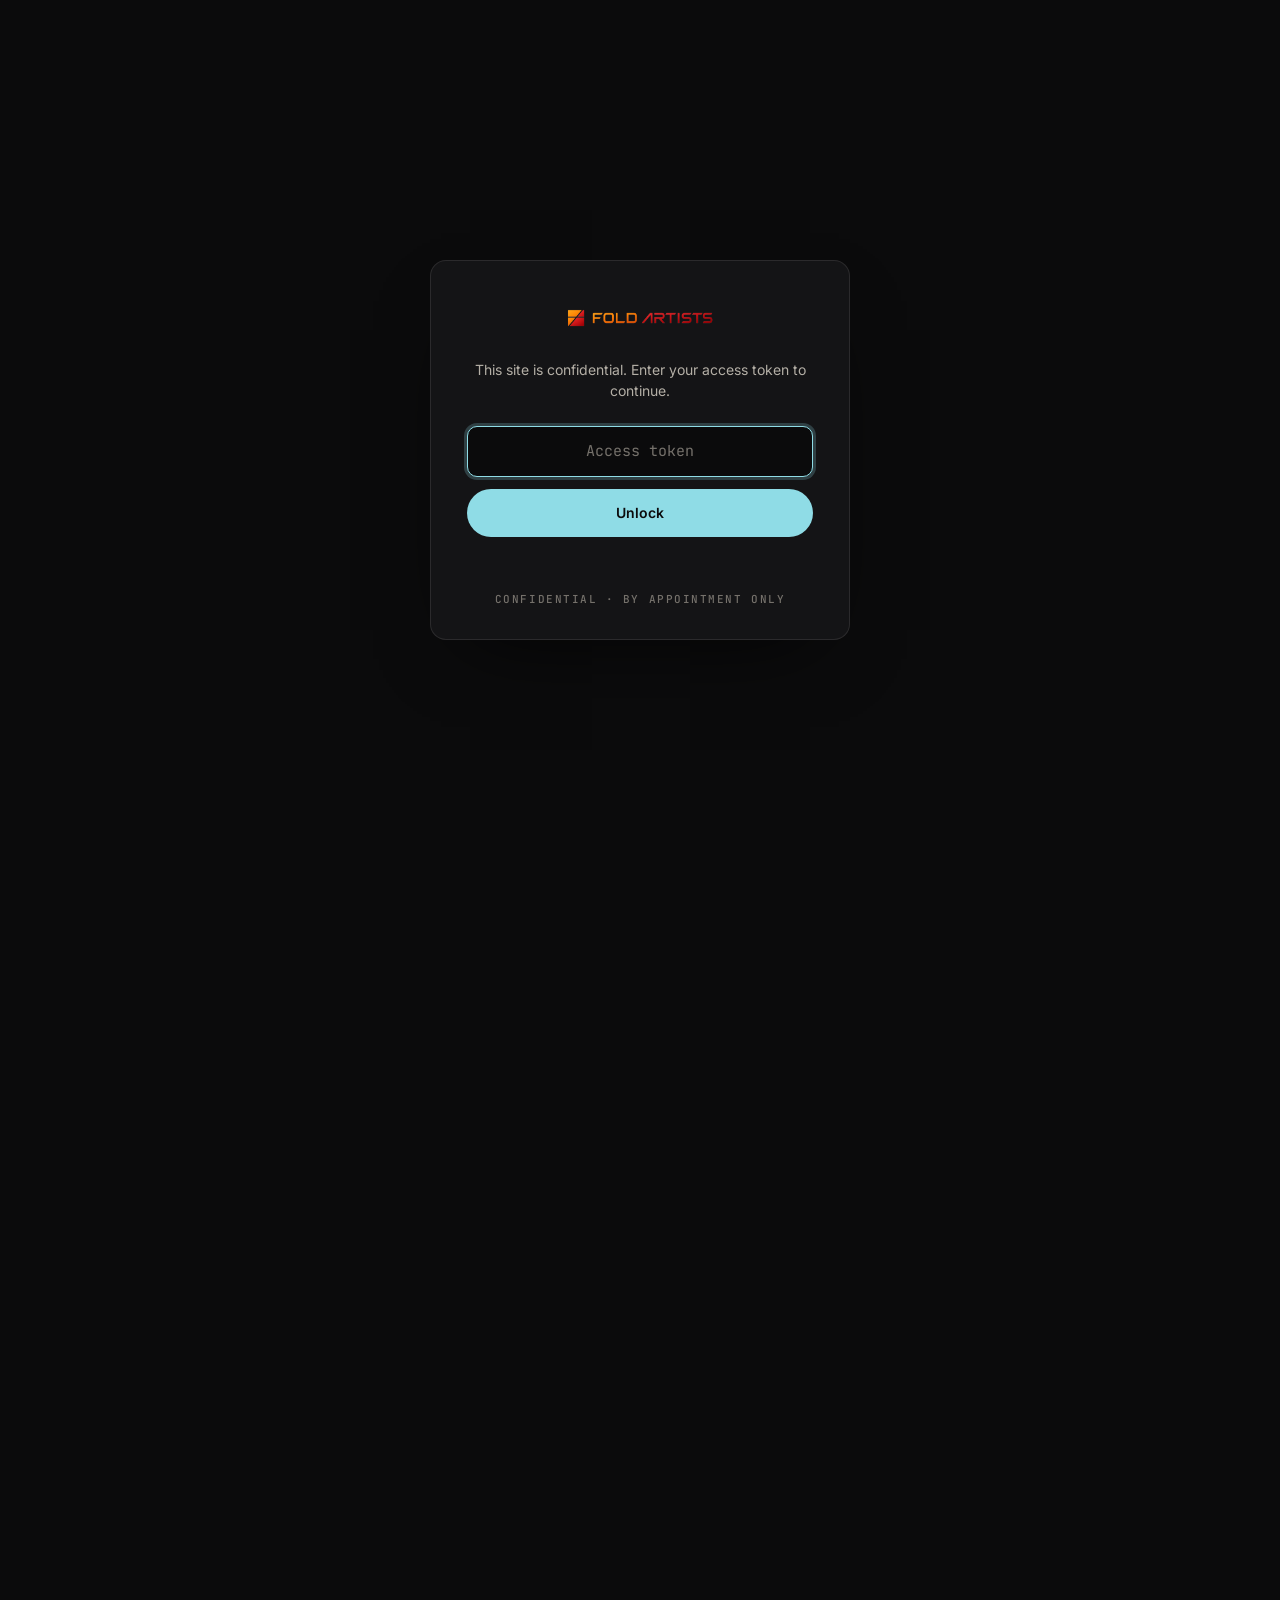
==== commit 89cec906: "Align palette and headline with Eric's brief Neutral almost-black and graphite (#0B0B0C / #141416 / " ====
--- a/applications/index.html
+++ b/applications/index.html
@@ -12,7 +12,7 @@
     <meta property="og:title" content="Applications | AI Music Attribution for Licensing, Rights & Distribution | Fold Artists">
     <meta property="og:description" content="Where training-data influence measurement creates value: AI music licensing, rights management, responsible AI generation, distribution and royalty payments.">
     <meta property="og:url" content="https://foldmgt.com/applications/">
-    <meta name="theme-color" content="#0A0A0F">
+    <meta name="theme-color" content="#0B0B0C">
     <link rel="icon" href="/assets/fold-artists-logo.png" type="image/png">
     <link rel="preconnect" href="https://fonts.googleapis.com">
     <link rel="preconnect" href="https://fonts.gstatic.com" crossorigin>
--- a/styles.css
+++ b/styles.css
@@ -1,10 +1,10 @@
 /* Fold Artists — site styles. Spec: DESIGN.md (three planes · one signal colour · no middle sizes) */
 
 :root {
-  --bg: #0A0A0F;
-  --surface: #111118;
-  --surface-alt: #15151D;
-  --surface-hover: #1A1A24;
+  --bg: #0B0B0C;
+  --surface: #141416;
+  --surface-alt: #18181A;
+  --surface-hover: #1C1C1F;
   --line: rgba(242, 237, 228, 0.08);
   --line-strong: rgba(242, 237, 228, 0.18);
 
@@ -13,12 +13,12 @@
   --ink-3: #75716B;
   --ink-ghost: rgba(242, 237, 228, 0.055);
   --ink-rgb: 242, 237, 228;
-  --bg-rgb: 10, 10, 15;
-
-  --signal: #7FA2FF;
-  --signal-hover: #A9C0FF;
-  --signal-ink: #0A0A0F;
-  --signal-rgb: 127, 162, 255;
+  --bg-rgb: 11, 11, 12;
+
+  --signal: #8FDCE6;
+  --signal-hover: #BDEDF2;
+  --signal-ink: #0B0B0C;
+  --signal-rgb: 143, 220, 230;
 
   --error: #F08A7A;
   --success: #9BE3C3;
@@ -122,12 +122,6 @@
 
 .cta-row { display: flex; flex-wrap: wrap; align-items: center; gap: 12px 28px; }
 
-.badges { display: flex; flex-wrap: wrap; gap: 8px; }
-.badge {
-  font: 500 var(--micro)/1 var(--mono); letter-spacing: .08em; text-transform: uppercase;
-  color: var(--ink-2); padding: 8px 12px; border-radius: 999px; border: 1px solid var(--line-strong);
-  background: rgba(var(--bg-rgb), .6);
-}
 
 /* ---------- Nav ---------- */
 .nav {
@@ -202,6 +196,7 @@
 
 .hero-grid { display: grid; gap: 40px; }
 .hero h1 { position: relative; z-index: 0; max-width: 15ch; }
+.hero h1.h1-wide { max-width: 23ch; }
 .hero .front-cluster {
   position: relative; z-index: 2;
   display: grid; grid-template-columns: minmax(0, 34rem) auto; align-items: end; justify-content: space-between; gap: 32px 48px;
--- a/gate.css
+++ b/gate.css
@@ -3,7 +3,7 @@
     position: fixed;
     inset: 0;
     z-index: 99999;
-    background: #0A0A0F;
+    background: #0B0B0C;
     display: flex;
     align-items: center;
     justify-content: center;
@@ -18,7 +18,7 @@
     position: relative;
     max-width: 420px;
     width: 100%;
-    background: #111118;
+    background: #141416;
     border: 1px solid rgba(242, 237, 228, 0.1);
     border-radius: 16px;
     padding: 44px 36px 32px;
@@ -36,7 +36,7 @@
     padding: 12px 16px;
     font-size: 0.9375rem;
     font-family: 'JetBrains Mono', monospace;
-    background: #0A0A0F;
+    background: #0B0B0C;
     border: 1px solid rgba(242, 237, 228, 0.12);
     border-radius: 10px;
     color: #F2EDE4;
@@ -45,7 +45,7 @@
     text-align: center;
 }
 #fold-gate-input::placeholder { color: #75716B; }
-#fold-gate-input:focus { border-color: #7FA2FF; box-shadow: 0 0 0 3px rgba(127, 162, 255, 0.22); }
+#fold-gate-input:focus { border-color: #8FDCE6; box-shadow: 0 0 0 3px rgba(143, 220, 230, 0.22); }
 #fold-gate-input.error { border-color: #F08A7A; box-shadow: 0 0 0 3px rgba(240, 138, 122, 0.18); }
 @media (prefers-reduced-motion: no-preference) { #fold-gate-input.error { animation: gate-shake 0.4s ease; } }
 @keyframes gate-shake { 0%, 100% { transform: translateX(0); } 25% { transform: translateX(-6px); } 75% { transform: translateX(6px); } }
@@ -57,15 +57,15 @@
     font-size: 0.875rem;
     font-weight: 600;
     font-family: 'Inter', sans-serif;
-    background: #7FA2FF;
-    color: #0A0A0F;
+    background: #8FDCE6;
+    color: #0B0B0C;
     border: none;
     border-radius: 999px;
     cursor: pointer;
     transition: background 0.2s;
 }
-#fold-gate-submit:hover { background: #A9C0FF; }
-#fold-gate-submit:focus-visible { outline: 2px solid #7FA2FF; outline-offset: 3px; }
+#fold-gate-submit:hover { background: #BDEDF2; }
+#fold-gate-submit:focus-visible { outline: 2px solid #8FDCE6; outline-offset: 3px; }
 
 #fold-gate-error { font-size: 0.8rem; color: #F08A7A; min-height: 1.2em; margin-top: 4px; font-weight: 500; }
 #fold-gate-footer {
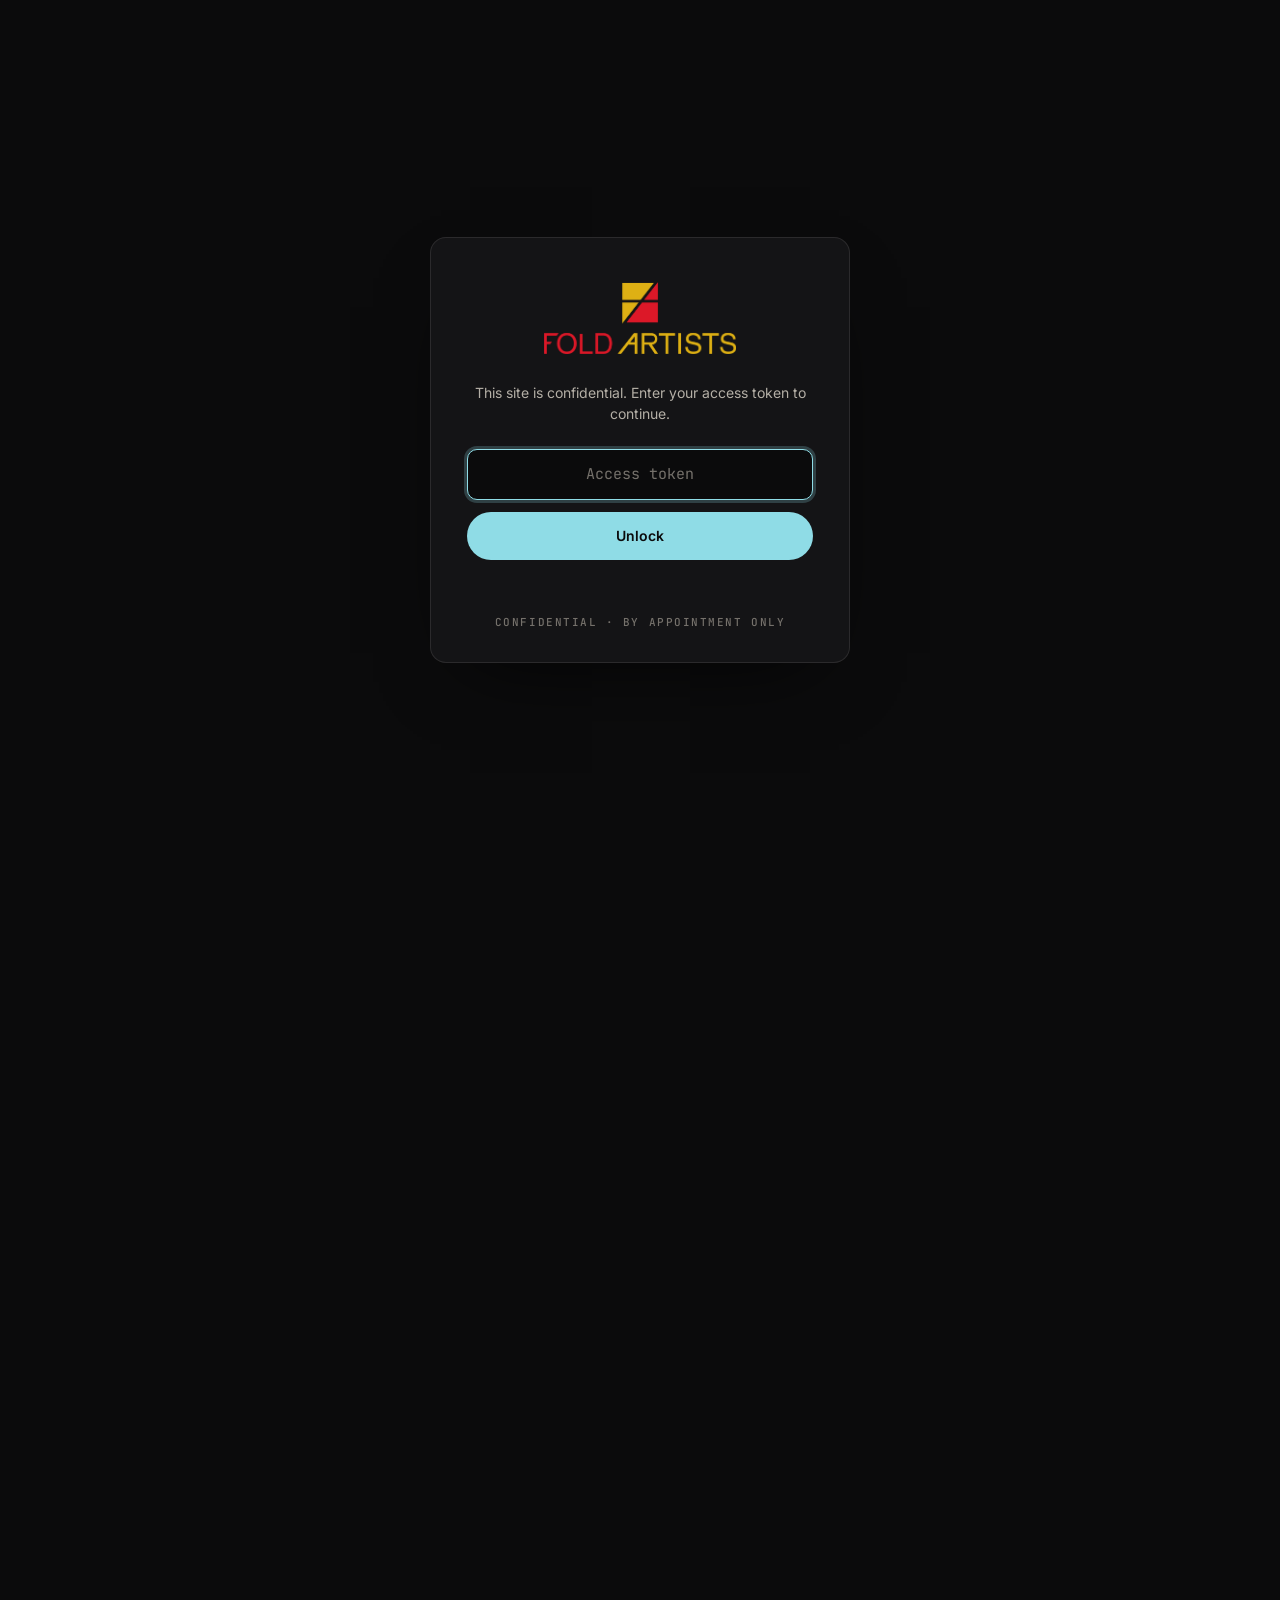
==== commit 57671049: "Bring back the original logo, refreshed Restores the original stacked mark + wordmark (red FOLD, gol" ====
--- a/applications/index.html
+++ b/applications/index.html
@@ -13,7 +13,8 @@
     <meta property="og:description" content="Where training-data influence measurement creates value: AI music licensing, rights management, responsible AI generation, distribution and royalty payments.">
     <meta property="og:url" content="https://foldmgt.com/applications/">
     <meta name="theme-color" content="#0B0B0C">
-    <link rel="icon" href="/assets/fold-artists-logo.png" type="image/png">
+    <link rel="icon" href="/assets/brand/fold-artists-icon.png" type="image/png">
+    <link rel="apple-touch-icon" href="/assets/brand/fold-artists-icon.png">
     <link rel="preconnect" href="https://fonts.googleapis.com">
     <link rel="preconnect" href="https://fonts.gstatic.com" crossorigin>
     <link href="https://fonts.googleapis.com/css2?family=Inter:wght@400;500;600;800&family=JetBrains+Mono:wght@400;500&display=swap" rel="stylesheet">
@@ -25,7 +26,7 @@
 <a class="skip-link" href="#main">Skip to content</a>
 <header class="nav">
     <div class="container">
-        <a class="nav-logo" href="/" aria-label="Fold Artists home"><img src="/assets/fold-artists-wordmark.png" alt="Fold Artists" width="1000" height="170"></a>
+        <a class="nav-logo" href="/" aria-label="Fold Artists home"><img src="/assets/brand/fold-artists-horizontal.png" alt="Fold Artists" width="930" height="110"></a>
         <button class="nav-toggle" type="button" aria-expanded="false" aria-controls="nav-links" aria-label="Menu"><span></span></button>
         <nav id="nav-links" class="nav-links" aria-label="Primary">
             <a href="/">Home</a><a href="/lumina/">LUMINA™</a><a href="/applications/" aria-current="page">Applications</a><a href="/people/">People</a><a href="/contact/">Contact</a><a class="btn btn-sm" href="/contact/" data-cta="nav-briefing">Request a briefing <svg class="arrow" viewBox="0 0 14 14" aria-hidden="true"><path d="M1 7h11M8 3l4 4-4 4" fill="none" stroke="currentColor" stroke-width="1.6" stroke-linecap="round" stroke-linejoin="round"/></svg></a>
@@ -110,7 +111,7 @@
 <footer class="footer">
     <div class="container">
         <div class="footer-top">
-            <a class="footer-logo" href="/" aria-label="Fold Artists home"><img src="/assets/fold-artists-wordmark.png" alt="Fold Artists" width="1000" height="170"></a>
+            <a class="footer-logo" href="/" aria-label="Fold Artists home"><img src="/assets/brand/fold-artists-horizontal.png" alt="Fold Artists" width="930" height="110"></a>
             <nav class="footer-nav" aria-label="Footer">
                 <a href="/">Home</a><a href="/lumina/">LUMINA™</a><a href="/applications/">Applications</a><a href="/people/">People</a><a href="/contact/">Contact</a>
             </nav>
--- a/styles.css
+++ b/styles.css
@@ -132,7 +132,7 @@
 .nav.scrolled { background: var(--bg); border-bottom-color: var(--line); }
 .nav .container { height: 100%; display: flex; align-items: center; justify-content: space-between; gap: 24px; }
 .nav-logo { display: flex; align-items: center; min-height: 44px; }
-.nav-logo img { height: 22px; width: auto; }
+.nav-logo img { height: 24px; width: auto; }
 .nav-links { display: flex; align-items: center; gap: 28px; }
 .nav-links a:not(.btn) {
   position: relative; color: var(--ink-2); text-decoration: none;
@@ -370,7 +370,7 @@
 /* ---------- Footer ---------- */
 .footer { border-top: 1px solid var(--line); padding: 64px 0 40px; }
 .footer-top { display: flex; flex-wrap: wrap; justify-content: space-between; gap: 32px; align-items: flex-start; }
-.footer-logo img { height: 20px; width: auto; }
+.footer-logo img { height: 22px; width: auto; }
 .footer-nav { display: flex; flex-wrap: wrap; gap: 8px 28px; }
 .footer-nav a { color: var(--ink-2); text-decoration: none; font-size: 0.8125rem; min-height: 44px; display: inline-flex; align-items: center; }
 .footer-nav a:hover { color: var(--ink); text-decoration: underline; }
--- a/gate.css
+++ b/gate.css
@@ -26,7 +26,7 @@
     text-align: center;
     font-family: 'Inter', system-ui, sans-serif;
 }
-#fold-gate-logo { width: auto; height: 26px; max-width: 220px; margin: 0 auto 28px; display: block; }
+#fold-gate-logo { width: auto; height: 72px; max-width: 220px; margin: 0 auto 28px; display: block; }
 #fold-gate-sub { font-size: 0.875rem; color: #B4AFA6; margin: 0 0 24px; line-height: 1.55; }
 #fold-gate-form { display: flex; flex-direction: column; gap: 12px; }
 
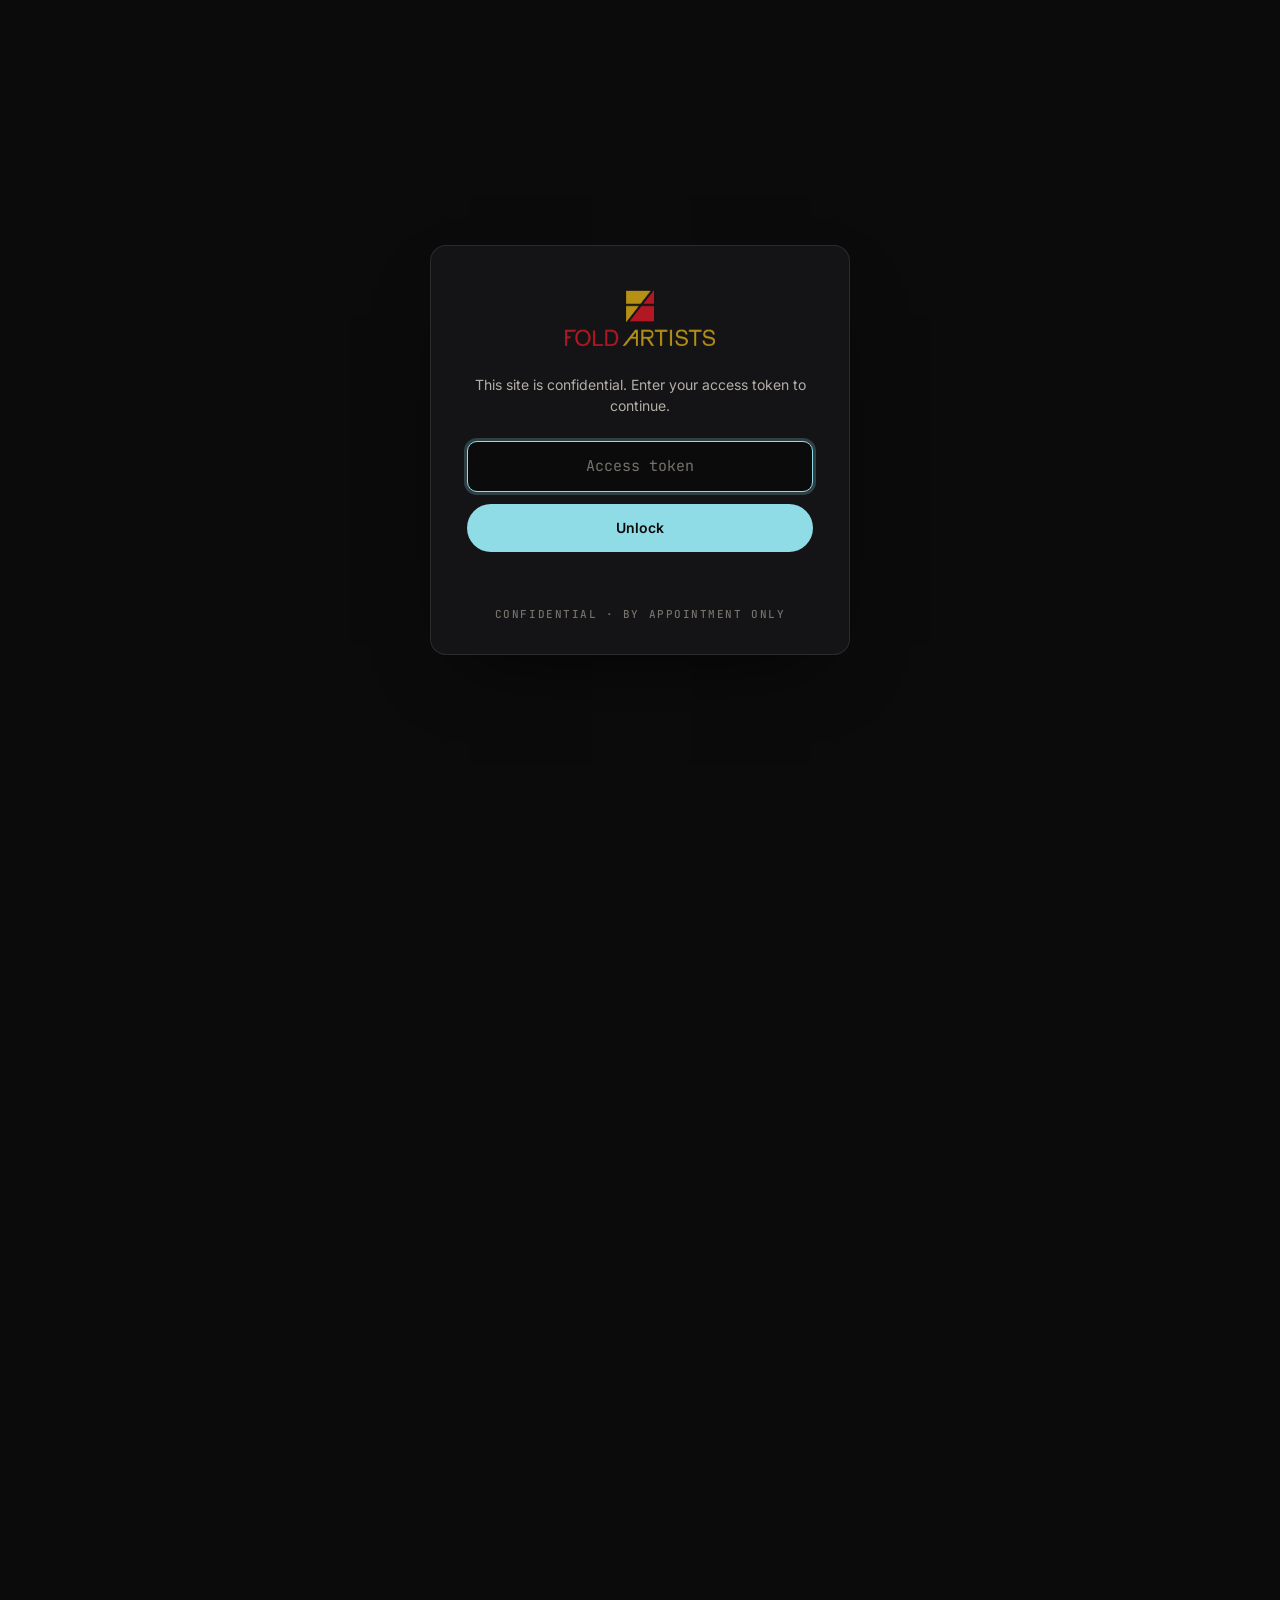
==== commit c5065ed4: "Use foldartists.com as the site URL Canonicals, Open Graph URLs, Organization JSON-LD, sitemap and r" ====
--- a/applications/index.html
+++ b/applications/index.html
@@ -6,12 +6,12 @@
     <title>Applications | AI Music Attribution for Licensing, Rights & Distribution | Fold Artists</title>
     <meta name="description" content="Where training-data influence measurement creates value: AI music licensing, rights management, responsible AI generation, distribution and royalty payments.">
     <meta name="robots" content="noindex, nofollow">
-    <link rel="canonical" href="https://foldmgt.com/applications/">
+    <link rel="canonical" href="https://foldartists.com/applications/">
     <meta property="og:type" content="website">
     <meta property="og:site_name" content="Fold Artists">
     <meta property="og:title" content="Applications | AI Music Attribution for Licensing, Rights & Distribution | Fold Artists">
     <meta property="og:description" content="Where training-data influence measurement creates value: AI music licensing, rights management, responsible AI generation, distribution and royalty payments.">
-    <meta property="og:url" content="https://foldmgt.com/applications/">
+    <meta property="og:url" content="https://foldartists.com/applications/">
     <meta name="theme-color" content="#0B0B0C">
     <link rel="icon" href="/assets/brand/fold-artists-icon.png" type="image/png">
     <link rel="apple-touch-icon" href="/assets/brand/fold-artists-icon.png">
--- a/styles.css
+++ b/styles.css
@@ -132,7 +132,8 @@
 .nav.scrolled { background: var(--bg); border-bottom-color: var(--line); }
 .nav .container { height: 100%; display: flex; align-items: center; justify-content: space-between; gap: 24px; }
 .nav-logo { display: flex; align-items: center; min-height: 44px; }
-.nav-logo img { height: 24px; width: auto; }
+.nav-logo img { height: 19px; width: auto; opacity: .78; transition: opacity .2s; }
+.nav-logo:hover img, .nav-logo:focus-visible img { opacity: 1; }
 .nav-links { display: flex; align-items: center; gap: 28px; }
 .nav-links a:not(.btn) {
   position: relative; color: var(--ink-2); text-decoration: none;
@@ -370,7 +371,7 @@
 /* ---------- Footer ---------- */
 .footer { border-top: 1px solid var(--line); padding: 64px 0 40px; }
 .footer-top { display: flex; flex-wrap: wrap; justify-content: space-between; gap: 32px; align-items: flex-start; }
-.footer-logo img { height: 22px; width: auto; }
+.footer-logo img { height: 17px; width: auto; opacity: .65; }
 .footer-nav { display: flex; flex-wrap: wrap; gap: 8px 28px; }
 .footer-nav a { color: var(--ink-2); text-decoration: none; font-size: 0.8125rem; min-height: 44px; display: inline-flex; align-items: center; }
 .footer-nav a:hover { color: var(--ink); text-decoration: underline; }
--- a/gate.css
+++ b/gate.css
@@ -26,7 +26,7 @@
     text-align: center;
     font-family: 'Inter', system-ui, sans-serif;
 }
-#fold-gate-logo { width: auto; height: 72px; max-width: 220px; margin: 0 auto 28px; display: block; }
+#fold-gate-logo { width: auto; height: 56px; opacity: .8; max-width: 220px; margin: 0 auto 28px; display: block; }
 #fold-gate-sub { font-size: 0.875rem; color: #B4AFA6; margin: 0 0 24px; line-height: 1.55; }
 #fold-gate-form { display: flex; flex-direction: column; gap: 12px; }
 
